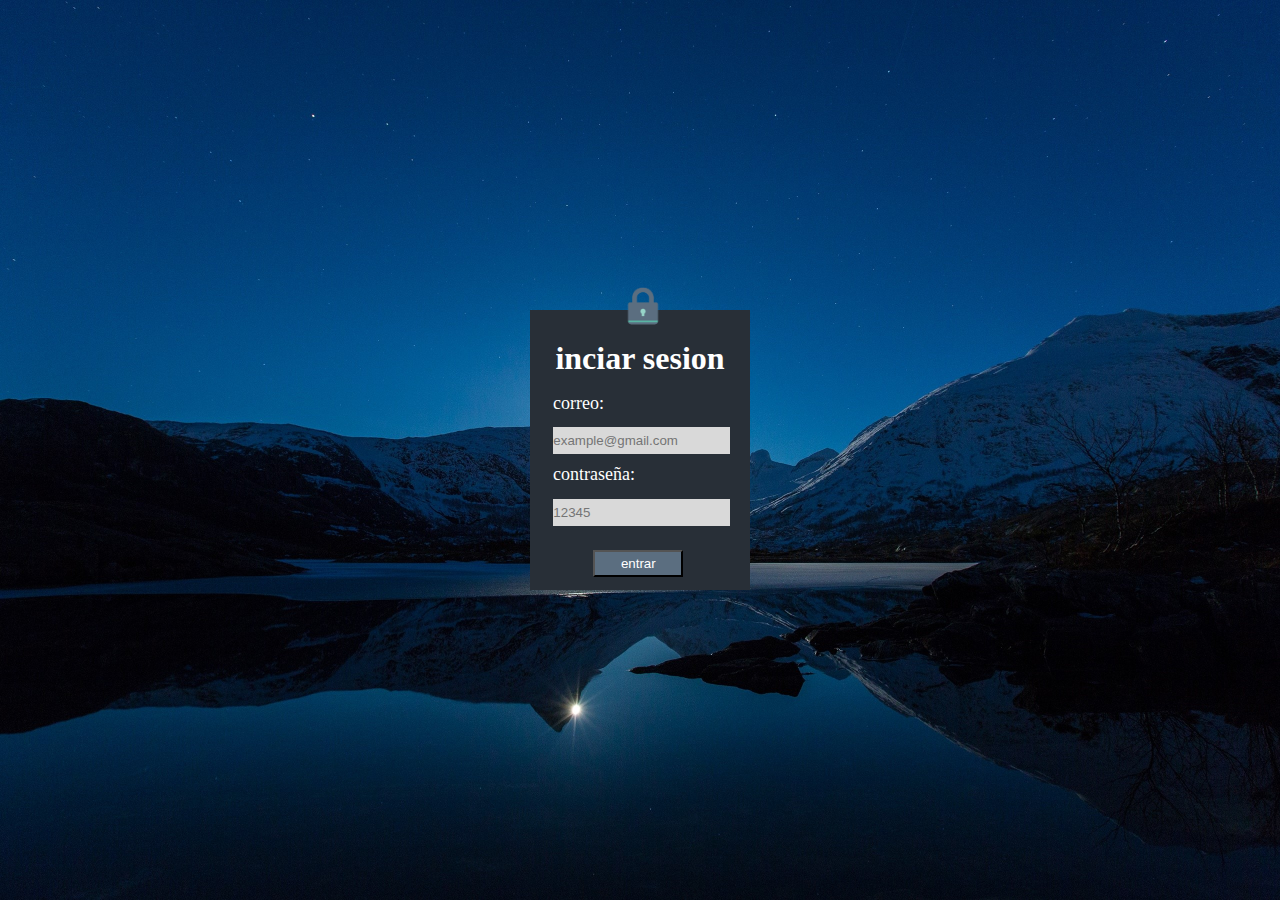
==== index.html @ 2567db96 "hice un login estatico" ====
<!DOCTYPE html>
<html lang="es">
  <head>
    <meta charset="UTF-8"/>
    <meta name="viewport" content="width=device-width, initial-scale=1.0"/>
    <link rel="stylesheet" href="estilos.css"/>
    <title>iniciar sesion</title>
  </head>
  <body>
    <div class="login"><img class="candado" src="img/candado.png" alt="" srcset=""/>
      <h1>inciar sesion </h1>
      <label for="correo">correo:</label>
      <input type="email" name="correo" placeholder="example@gmail.com" id="correo"/>
      <label for="contraseña">contraseña:</label>
      <input type="password" name="contraseña" placeholder="12345" id="contraseña"/>
      <input type="submit" value="entrar"/>
    </div>
  </body>
</html>
---- estilos.css ----
* {
  margin: 0;
  padding: 0;
}

body {
  background: url(img/fondo2.jpg) no-repeat center center fixed;
  background-size: cover;
}

.login {
  color: #ffffff;
  width: 200px;
  height: 260px;
  top: 50%;
  left: 50%;
  padding: 10PX;
  position: absolute;
  transform: translate(-50%, -50%);
  background: #282f37;
}
.login .candado {
  width: 70px;
  height: 70px;
  position: absolute;
  top: -40px;
  left: calc(50% - 32px );
}
.login h1 {
  padding-top: 20px;
  padding-bottom: 16px;
  text-align: center;
}
.login label {
  padding: 13px;
  font-size: 18px;
}
.login input {
  margin: 1em;
  height: 27px;
  margin-bottom: 10px;
}
.login input[type=password], .login input[type=email] {
  border: none;
  background: #d9d9d9;
}
.login input[type=submit] {
  text-align: center;
  width: 90px;
  bottom: 3px;
  left: calc( 50% - 60px );
  position: absolute;
  background: #5B6E80;
  color: #ffffff;
}
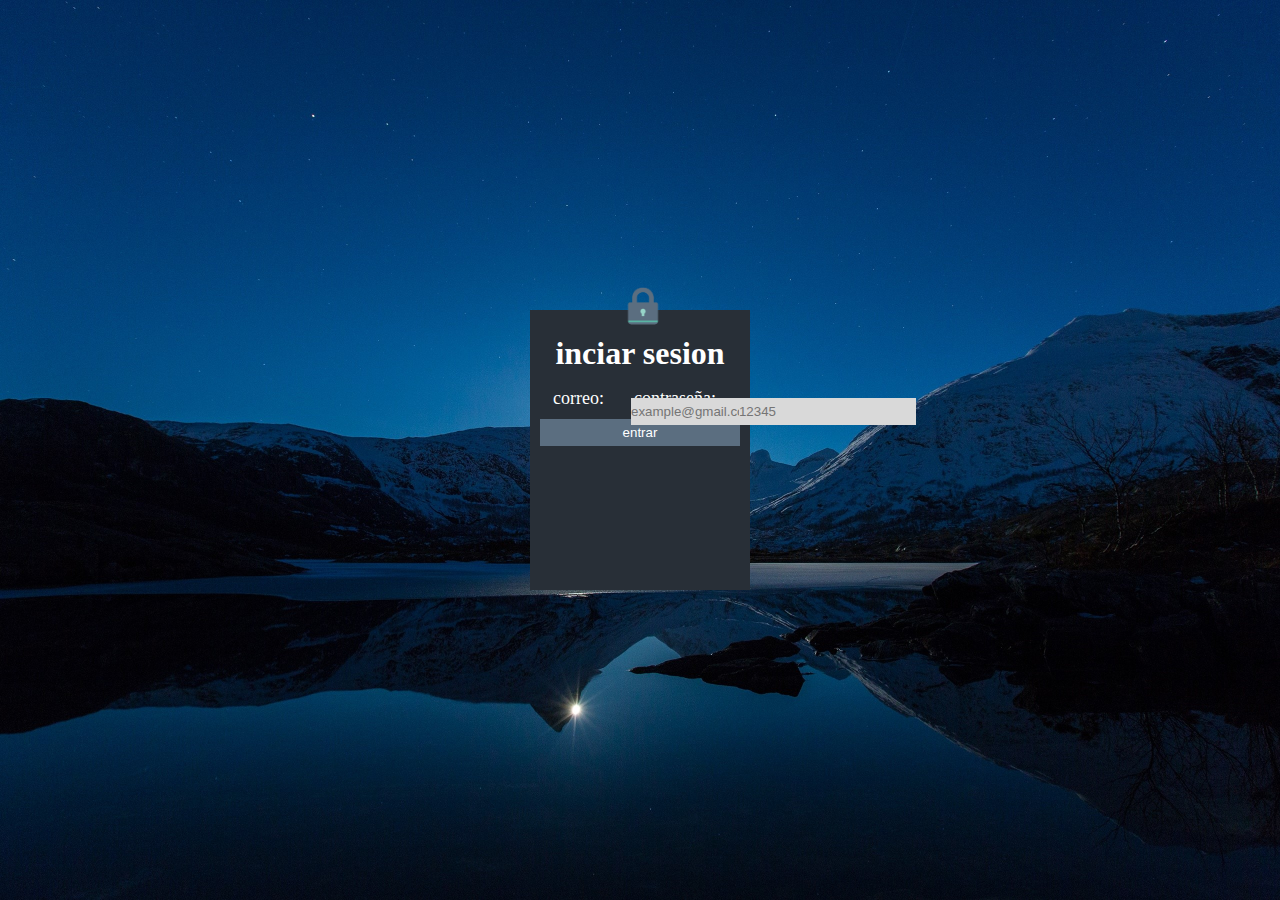
==== commit 98212614: "intento de corregir visualizacion en dispositivos mobiles" ====
--- a/index.html
+++ b/index.html
@@ -9,10 +9,12 @@
   <body>
     <div class="login"><img class="candado" src="img/candado.png" alt="" srcset=""/>
       <h1>inciar sesion </h1>
-      <label for="correo">correo:</label>
-      <input type="email" name="correo" placeholder="example@gmail.com" id="correo"/>
-      <label for="contraseña">contraseña:</label>
-      <input type="password" name="contraseña" placeholder="12345" id="contraseña"/>
+      <div class="contenedor_input">
+        <label for="correo">correo:</label>
+        <input type="email" name="correo" placeholder="example@gmail.com" id="correo"/>
+        <label for="contraseña">contraseña:</label>
+        <input type="password" name="contraseña" placeholder="12345" id="contraseña"/>
+        </div>
       <input type="submit" value="entrar"/>
     </div>
   </body>
--- a/estilos.css
+++ b/estilos.css
@@ -1,11 +1,14 @@
 * {
   margin: 0;
   padding: 0;
+ 
 }
 
 body {
   background: url(img/fondo2.jpg) no-repeat center center fixed;
   background-size: cover;
+  width: 100vw;
+  height: 100vh;
 }
 
 .login {
@@ -26,8 +29,8 @@
   top: -40px;
   left: calc(50% - 32px );
 }
-.login h1 {
-  padding-top: 20px;
+h1 {
+  padding-top: 15px;
   padding-bottom: 16px;
   text-align: center;
 }
@@ -36,20 +39,19 @@
   font-size: 18px;
 }
 .login input {
-  margin: 1em;
+  border: none;
   height: 27px;
   margin-bottom: 10px;
 }
 .login input[type=password], .login input[type=email] {
-  border: none;
   background: #d9d9d9;
+  margin: 10px;
+  float: left;
+  position: absolute
 }
 .login input[type=submit] {
-  text-align: center;
-  width: 90px;
-  bottom: 3px;
-  left: calc( 50% - 60px );
-  position: absolute;
+  width: 100%;
   background: #5B6E80;
   color: #ffffff;
+  margin-top: 10px
 }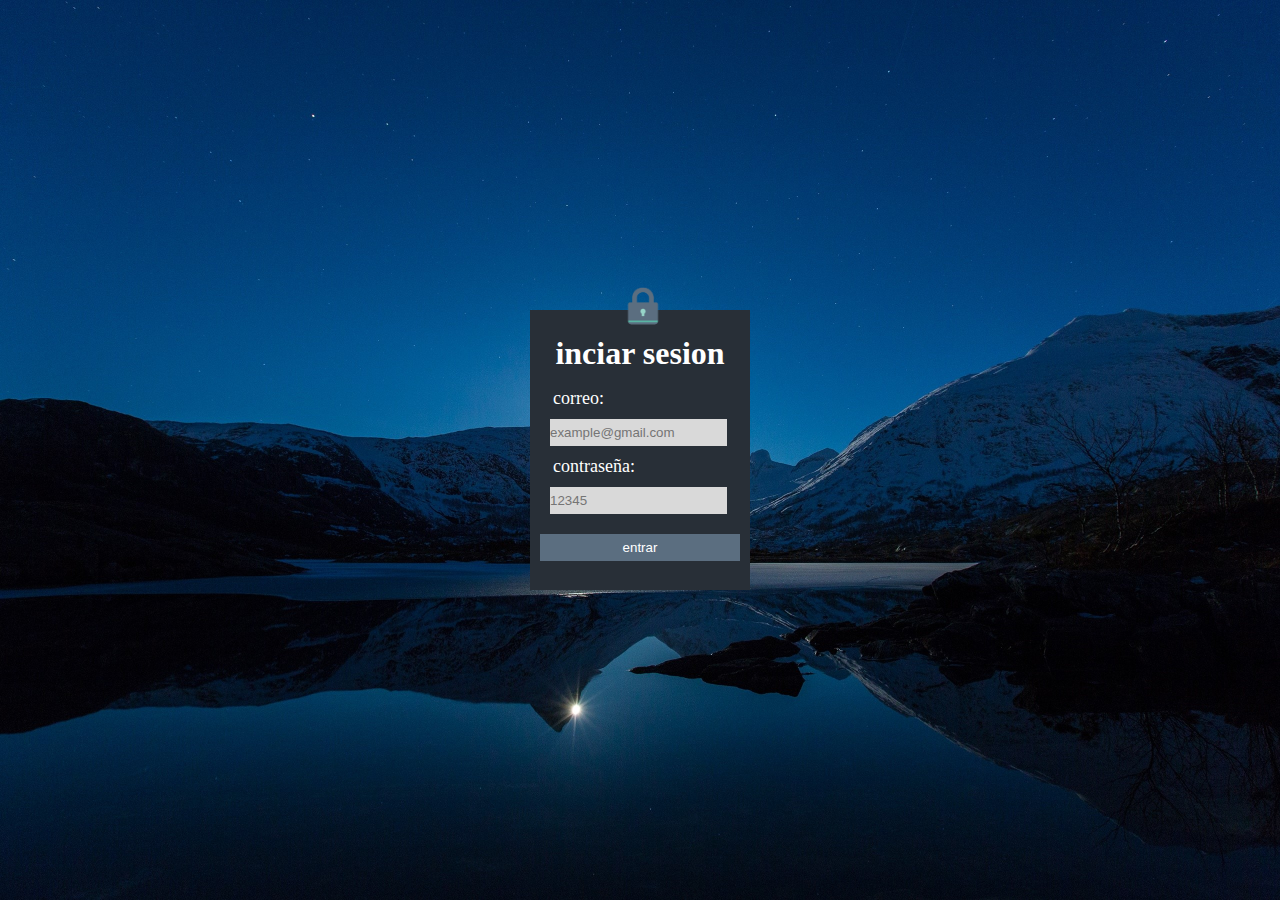
==== commit f7e57ea7: "modificacion de algunas cosas" ====
--- a/index.html
+++ b/index.html
@@ -1,21 +1,32 @@
 <!DOCTYPE html>
 <html lang="es">
-  <head>
-    <meta charset="UTF-8"/>
-    <meta name="viewport" content="width=device-width, initial-scale=1.0"/>
-    <link rel="stylesheet" href="estilos.css"/>
-    <title>iniciar sesion</title>
-  </head>
-  <body>
-    <div class="login"><img class="candado" src="img/candado.png" alt="" srcset=""/>
-      <h1>inciar sesion </h1>
-      <div class="contenedor_input">
-        <label for="correo">correo:</label>
-        <input type="email" name="correo" placeholder="example@gmail.com" id="correo"/>
-        <label for="contraseña">contraseña:</label>
-        <input type="password" name="contraseña" placeholder="12345" id="contraseña"/>
-        </div>
-      <input type="submit" value="entrar"/>
-    </div>
-  </body>
-</html>+	<head>
+		<meta charset="UTF-8" />
+		<meta name="viewport" content="width=device-width, initial-scale=1.0" />
+		<link rel="stylesheet" href="estilo.css" />
+		<title>iniciar sesion</title>
+	</head>
+	<body>
+		<div class="login">
+			<img class="candado" src="img/candado.png" alt="" srcset="" />
+			<h1>inciar sesion</h1>
+			<div class="contenedor_input">
+				<label for="correo">correo:</label>
+				<input
+					type="email"
+					name="correo"
+					placeholder="example@gmail.com"
+					id="correo"
+				/>
+				<label for="contraseña">contraseña:</label>
+				<input
+					type="password"
+					name="contraseña"
+					placeholder="12345"
+					id="contraseña"
+				/>
+			</div>
+			<input type="submit" value="entrar" />
+		</div>
+	</body>
+</html>
--- a/estilo.css
+++ b/estilo.css
@@ -0,0 +1,55 @@
+* {
+	margin: 0;
+	padding: 0;
+}
+
+body {
+	background: url(img/fondo2.jpg) no-repeat center center fixed;
+	background-size: cover;
+	width: 100vw;
+	height: 100vh;
+}
+
+.login {
+	color: #ffffff;
+	width: 200px;
+	height: 260px;
+	top: 50%;
+	left: 50%;
+	padding: 10px;
+	position: absolute;
+	transform: translate(-50%, -50%);
+	background: #282f37;
+}
+.login .candado {
+	width: 70px;
+	height: 70px;
+	position: absolute;
+	top: -40px;
+	left: calc(50% - 32px);
+}
+h1 {
+	padding-top: 15px;
+	padding-bottom: 16px;
+	text-align: center;
+}
+.login label {
+	padding: 13px;
+	font-size: 18px;
+}
+.login input {
+	border: none;
+	height: 27px;
+	margin-bottom: 10px;
+}
+.login input[type='password'],
+.login input[type='email'] {
+	background: #d9d9d9;
+	margin: 10px;
+}
+.login input[type='submit'] {
+	width: 100%;
+	background: #5b6e80;
+	color: #ffffff;
+	margin-top: 10px;
+}
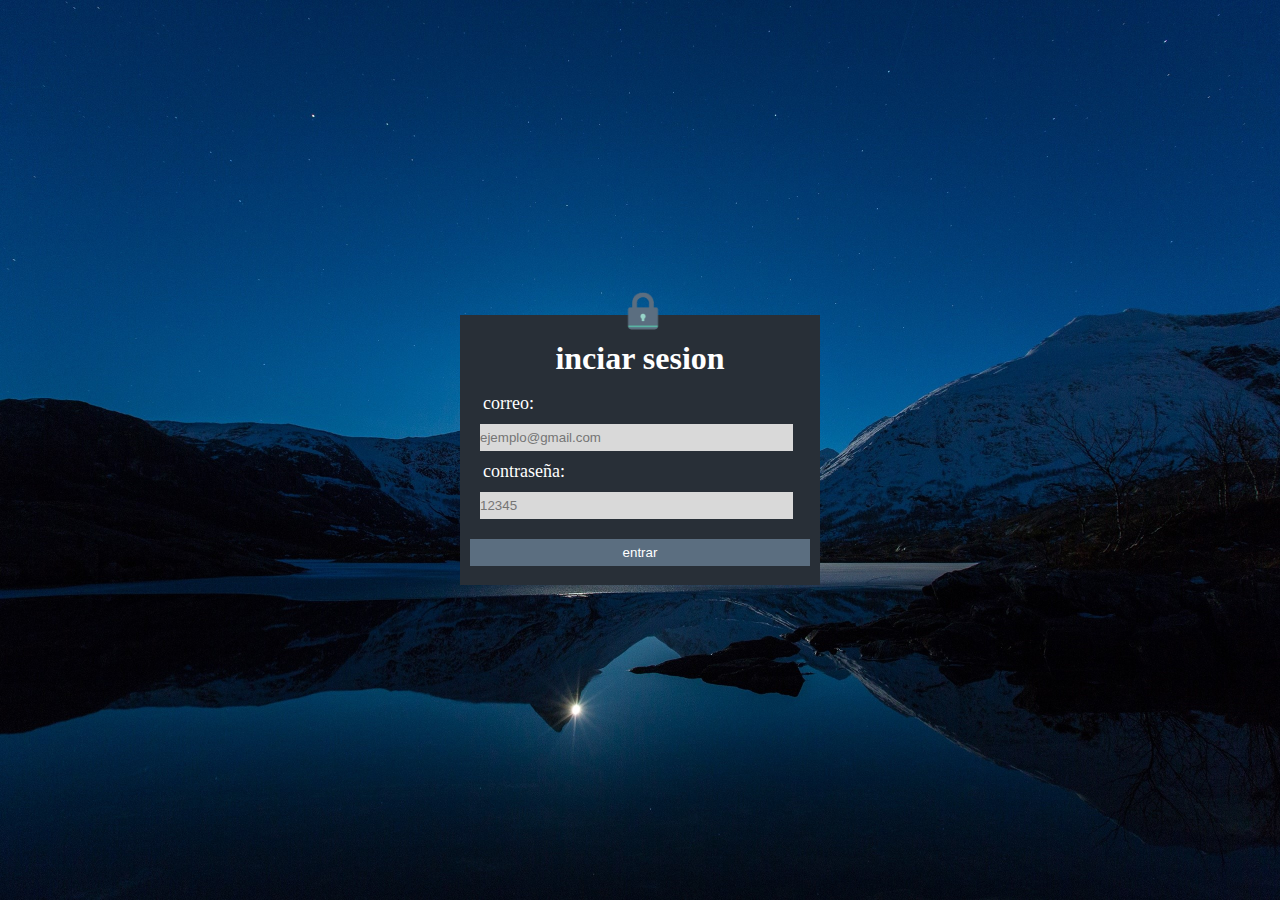
==== commit a7acaf71: "correcion definitvia para el diseño responsivo" ====
--- a/index.html
+++ b/index.html
@@ -10,23 +10,28 @@
 		<div class="login">
 			<img class="candado" src="img/candado.png" alt="" srcset="" />
 			<h1>inciar sesion</h1>
+			<form action="">
 			<div class="contenedor_input">
 				<label for="correo">correo:</label>
 				<input
 					type="email"
 					name="correo"
-					placeholder="example@gmail.com"
+					placeholder="ejemplo@gmail.com"
 					id="correo"
+					required
 				/>
+			<div class="contenedor_input">
 				<label for="contraseña">contraseña:</label>
 				<input
 					type="password"
 					name="contraseña"
 					placeholder="12345"
 					id="contraseña"
+					required
 				/>
 			</div>
-			<input type="submit" value="entrar" />
+				<input type="submit" value="entrar" />
+			</form>
 		</div>
 	</body>
 </html>
--- a/estilo.css
+++ b/estilo.css
@@ -1,6 +1,7 @@
 * {
 	margin: 0;
 	padding: 0;
+	box-sizing: border-box;
 }
 
 body {
@@ -12,8 +13,9 @@
 
 .login {
 	color: #ffffff;
-	width: 200px;
-	height: 260px;
+	width: 60%;
+	max-width: 360px;
+	height: 270px;
 	top: 50%;
 	left: 50%;
 	padding: 10px;
@@ -46,10 +48,13 @@
 .login input[type='email'] {
 	background: #d9d9d9;
 	margin: 10px;
+	display: inline-block;
+	width: 92%;
 }
 .login input[type='submit'] {
 	width: 100%;
 	background: #5b6e80;
 	color: #ffffff;
 	margin-top: 10px;
+	cursor: pointer;
 }
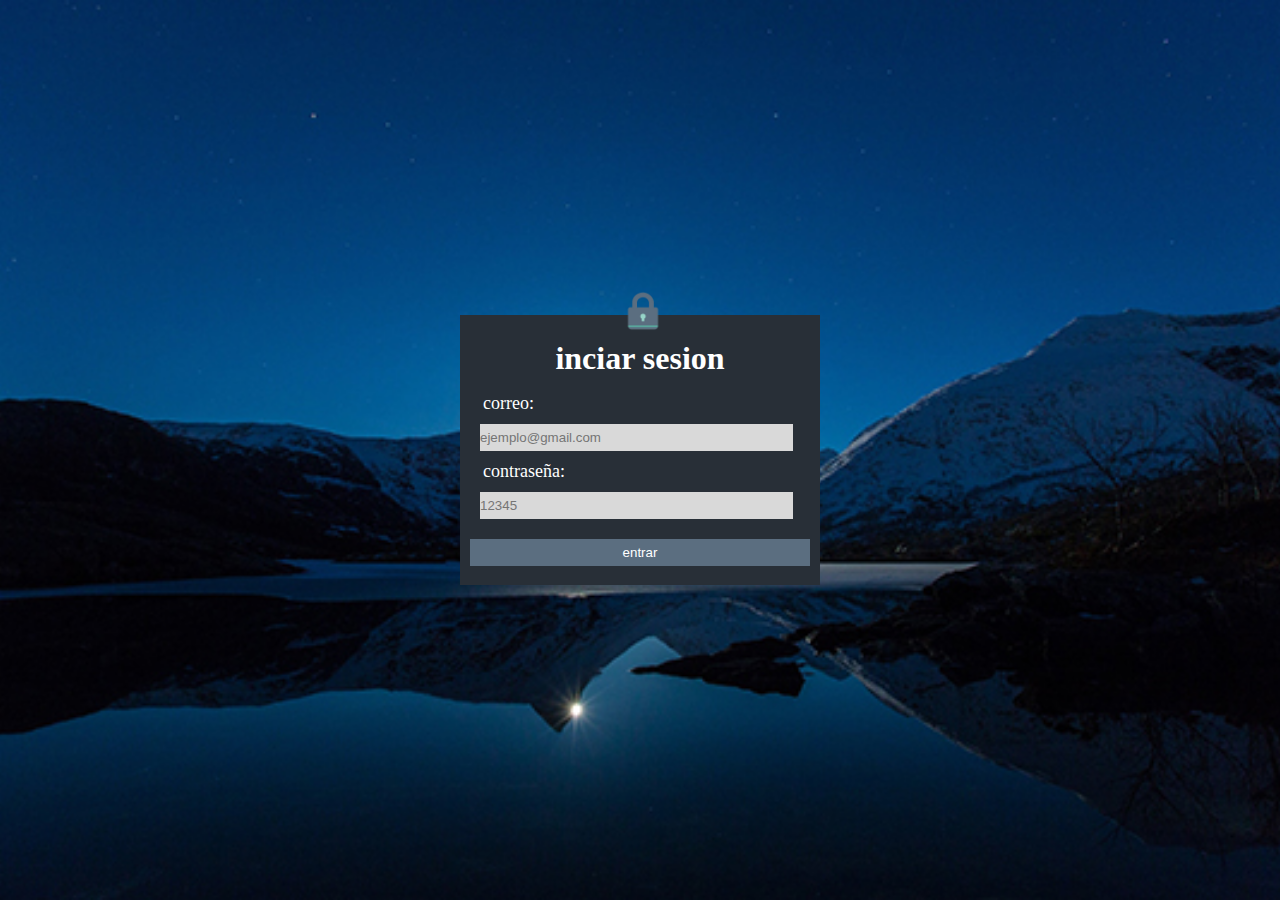
==== commit 198aa4af: "mejoras de codigo y mejor implemntacion para el diseño reponsivo con css flex agregado al menu imgae" ====
--- a/index.html
+++ b/index.html
@@ -8,9 +8,9 @@
 	</head>
 	<body>
 		<div class="login">
-			<img class="candado" src="img/candado.png" alt="" srcset="" />
+			<img class="candado" src="img/candado.png" alt="candado.png" loading="lazy" srcset="" />
 			<h1>inciar sesion</h1>
-			<form action="">
+			<form name="form" action="">
 			<div class="contenedor_input">
 				<label for="correo">correo:</label>
 				<input
@@ -30,8 +30,9 @@
 					required
 				/>
 			</div>
-				<input type="submit" value="entrar" />
+				<input type="button" value="entrar" onclick="entrar()" />
 			</form>
 		</div>
+		<script src="main.js"></script>
 	</body>
 </html>
--- a/estilo.css
+++ b/estilo.css
@@ -51,10 +51,39 @@
 	display: inline-block;
 	width: 92%;
 }
-.login input[type='submit'] {
+.login input[type='button'] {
 	width: 100%;
 	background: #5b6e80;
 	color: #ffffff;
 	margin-top: 10px;
 	cursor: pointer;
 }
+@media (min-width: 298px) and (max-width: 400px) {
+	h1 {
+		font-size: 30px;
+	}
+}
+@media (min-width: 250px) and (max-width: 297px) {
+	.login {
+		width: 72%;
+	}
+	h1 {
+		font-size: 28px;
+	}
+}
+@media (min-width: 199px) and (max-width: 249px) {
+	.login {
+		width: 82%;
+	}
+	h1 {
+		font-size: 27px;
+	}
+}
+@media (min-width: 150px) and (max-width: 198px) {
+	.login {
+		width: 100%;
+	}
+	h1 {
+		font-size: 25px;
+	}
+}
